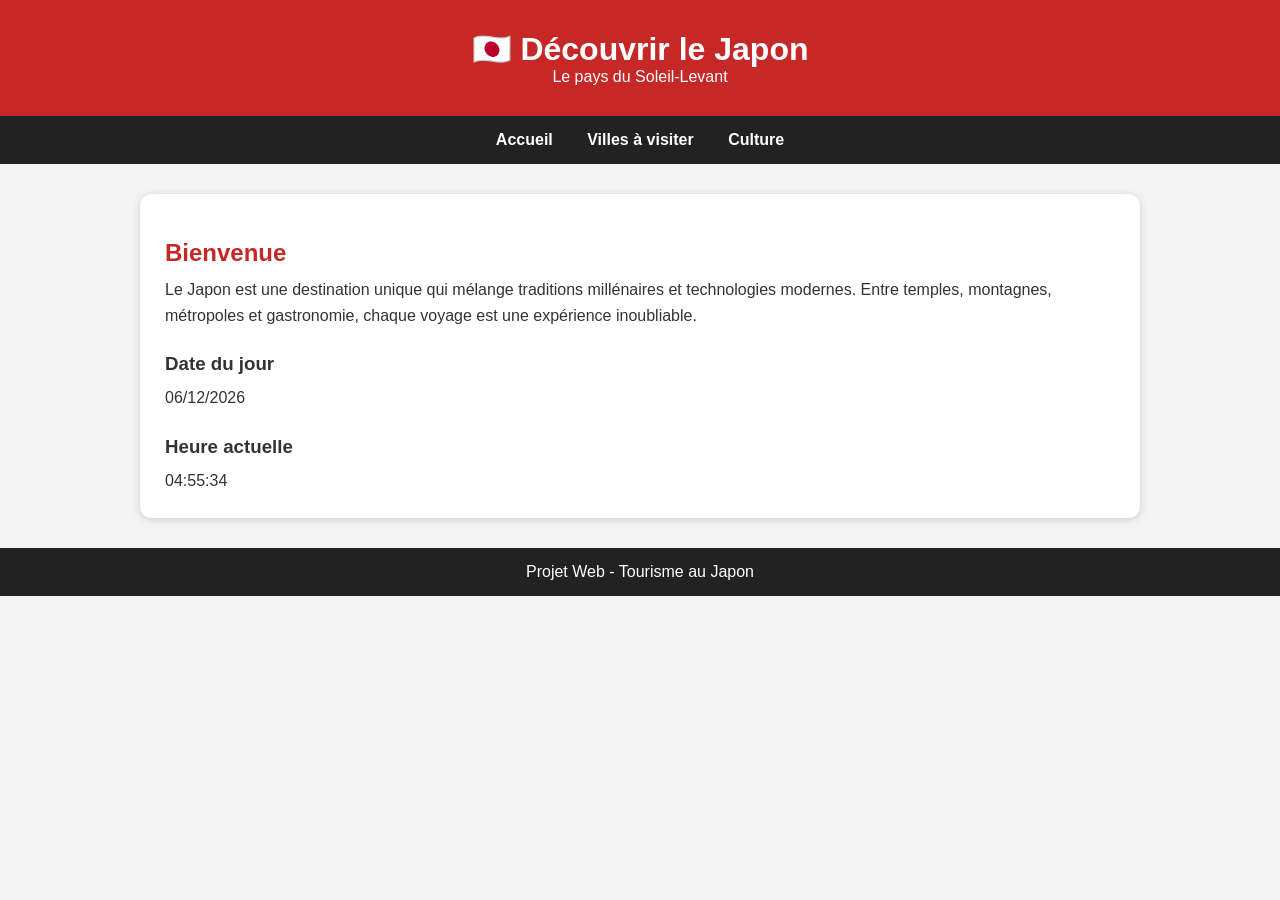
==== index.html @ 17e1e1f4 "Add files via upload" ====
<!DOCTYPE html>
<html lang="fr">
<head>
    <meta charset="UTF-8">
    <meta name="viewport" content="width=device-width, initial-scale=1.0">
    <title>Tourisme au Japon - Accueil</title>
    <link rel="stylesheet" href="style.css">
</head>
<body>

<header>
    <h1>🇯🇵 Découvrir le Japon</h1>
    <p>Le pays du Soleil-Levant</p>
</header>

<nav>
    <a href="index.html">Accueil</a>
    <a href="villes.html">Villes à visiter</a>
    <a href="culture.html">Culture</a>
</nav>

<main>
    <section class="card">
        <h2>Bienvenue</h2>
        <p>
            Le Japon est une destination unique qui mélange traditions
            millénaires et technologies modernes. Entre temples,
            montagnes, métropoles et gastronomie, chaque voyage est une
            expérience inoubliable.
        </p>

        <h3>Date du jour</h3>
        <p id="date"></p>

        <h3>Heure actuelle</h3>
        <p id="heure"></p>
    </section>
</main>

<footer>
    <p>Projet Web - Tourisme au Japon</p>
</footer>

<script>
document.getElementById("date").textContent =
new Date().toLocaleDateString("fr-FR");

function updateClock() {
    document.getElementById("heure").textContent =
    new Date().toLocaleTimeString("fr-FR");
}

setInterval(updateClock, 1000);
updateClock();
</script>

</body>
</html>
---- style.css ----
*{
    margin:0;
    padding:0;
    box-sizing:border-box;
}

body{
    font-family:Arial, sans-serif;
    background:#f4f4f4;
    color:#333;
}

header{
    background:#c62828;
    color:white;
    text-align:center;
    padding:30px;
}

nav{
    background:#222;
    text-align:center;
    padding:15px;
}

nav a{
    color:white;
    text-decoration:none;
    margin:0 15px;
    font-weight:bold;
}

nav a:hover{
    color:#ffd54f;
}

main{
    width:90%;
    max-width:1000px;
    margin:30px auto;
}

.card{
    background:white;
    padding:25px;
    border-radius:12px;
    box-shadow:0 2px 10px rgba(0,0,0,0.15);
}

.card h2{
    margin-top:20px;
    color:#c62828;
}

.card h3{
    margin-top:25px;
}

.card p{
    margin-top:10px;
    line-height:1.6;
}

footer{
    margin-top:30px;
    background:#222;
    color:white;
    text-align:center;
    padding:15px;
}
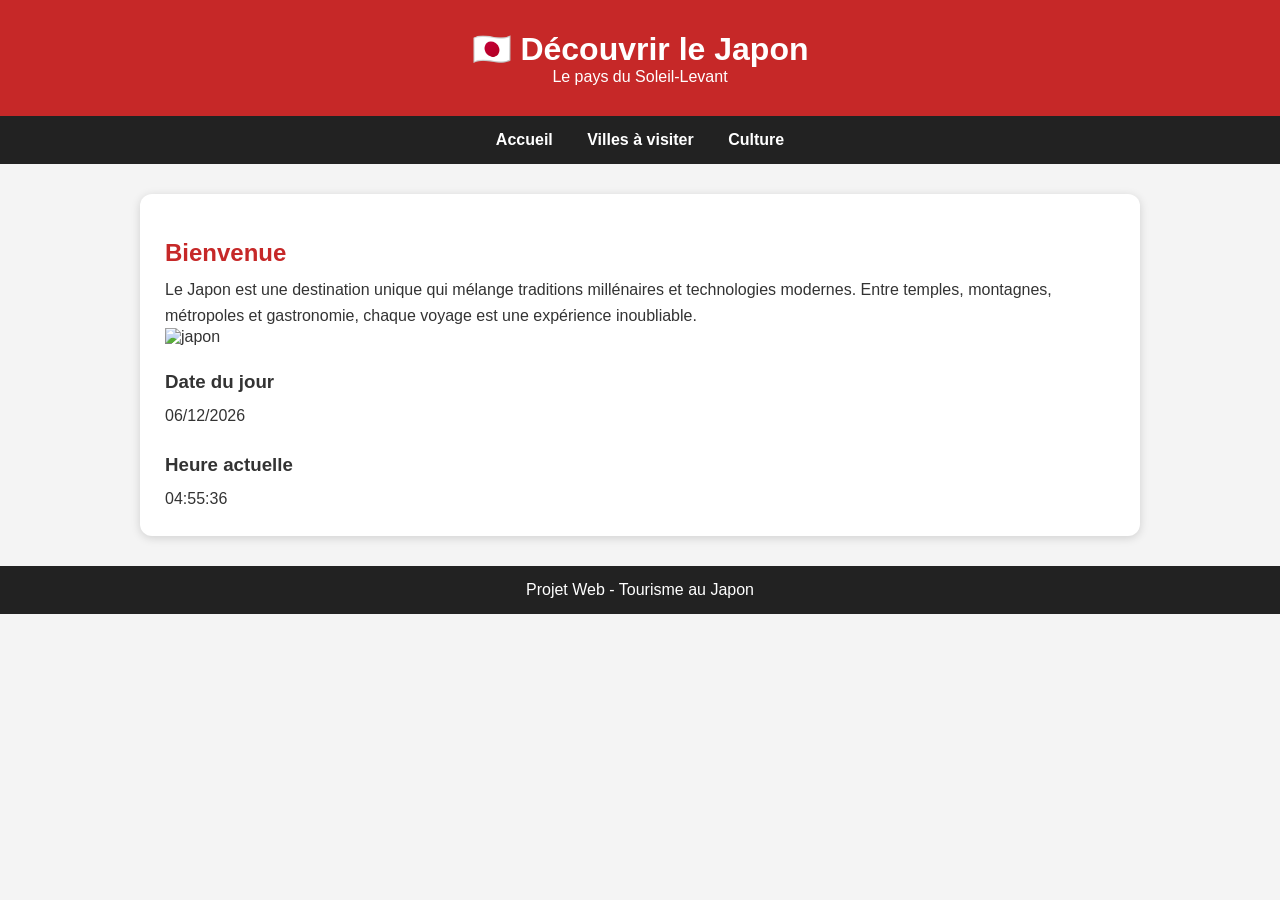
==== commit 0fc1c554: "Update index.html" ====
--- a/index.html
+++ b/index.html
@@ -28,7 +28,9 @@
             montagnes, métropoles et gastronomie, chaque voyage est une
             expérience inoubliable.
         </p>
-
+        <figure>
+                <img src="Images/accu.jpeg"  alt="japon" title="japon">
+            </figure>
         <h3>Date du jour</h3>
         <p id="date"></p>
 
@@ -55,4 +57,4 @@
 </script>
 
 </body>
-</html>+</html>
